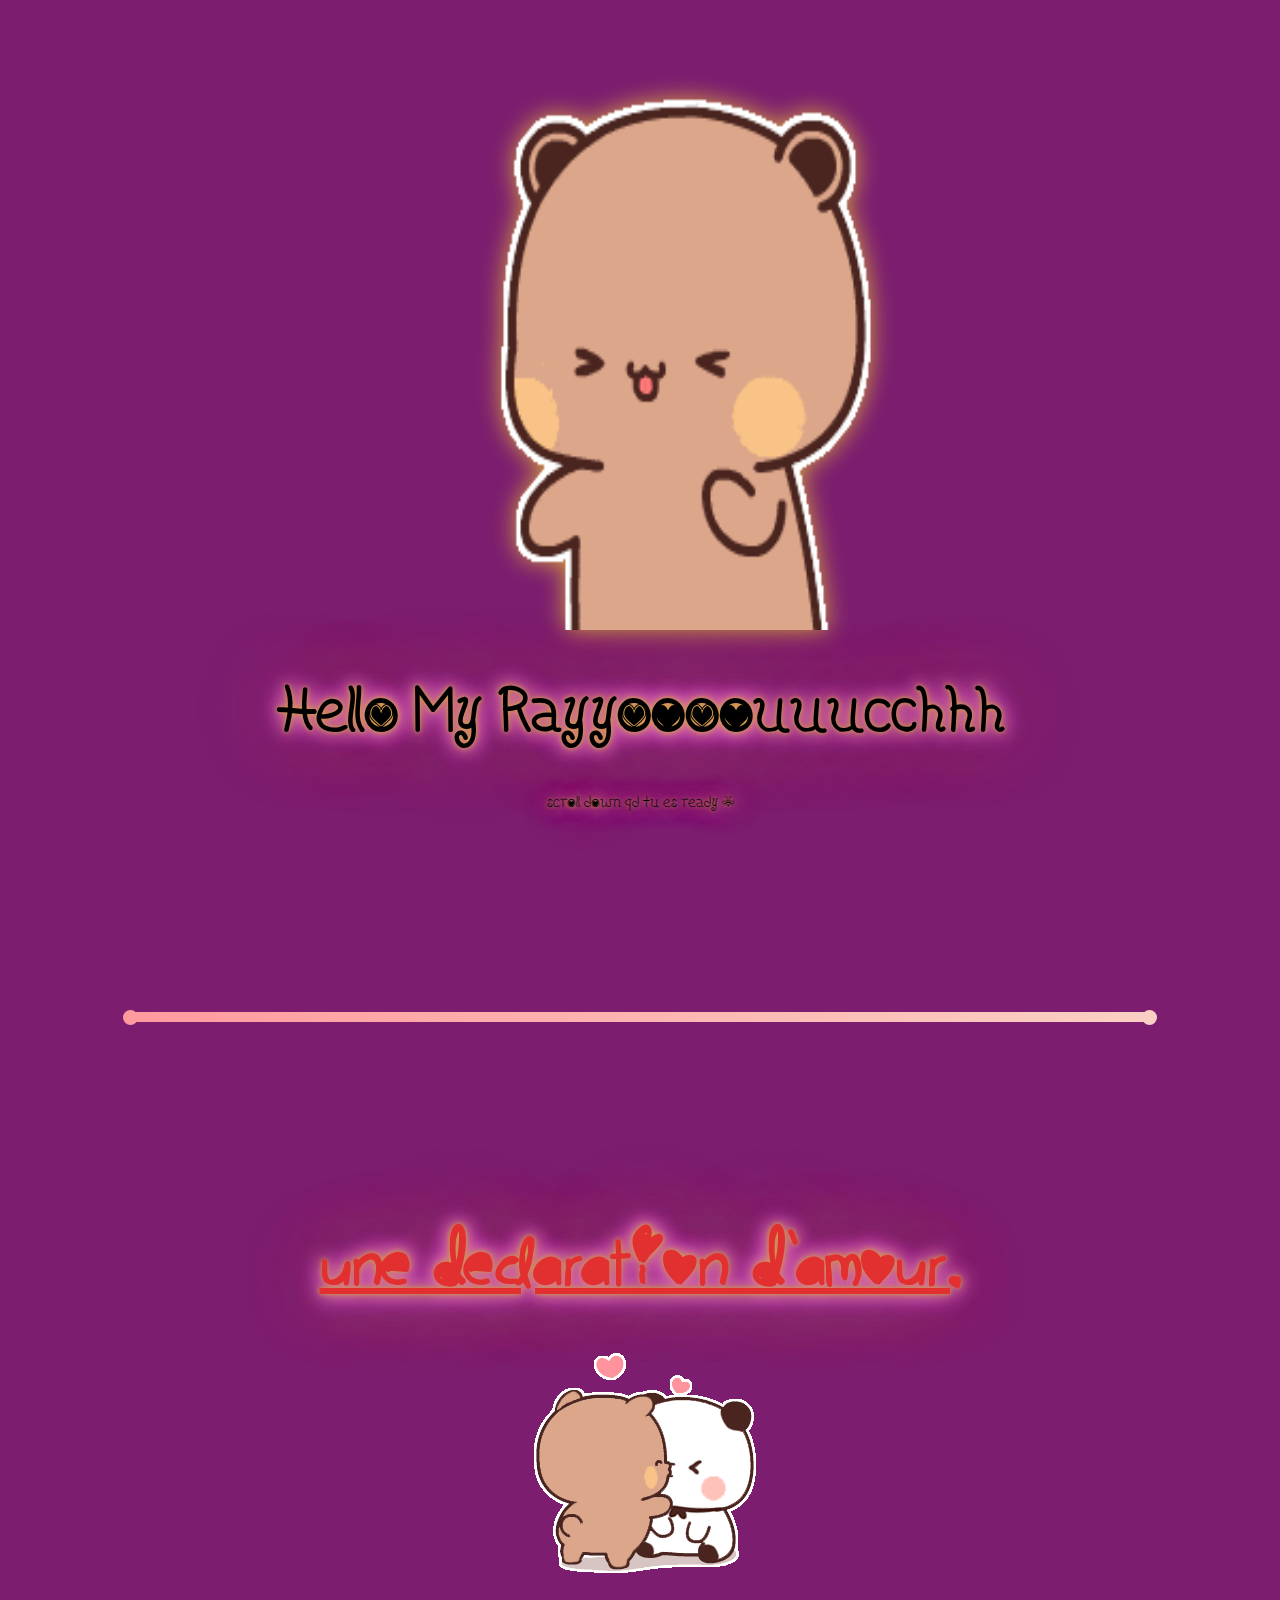
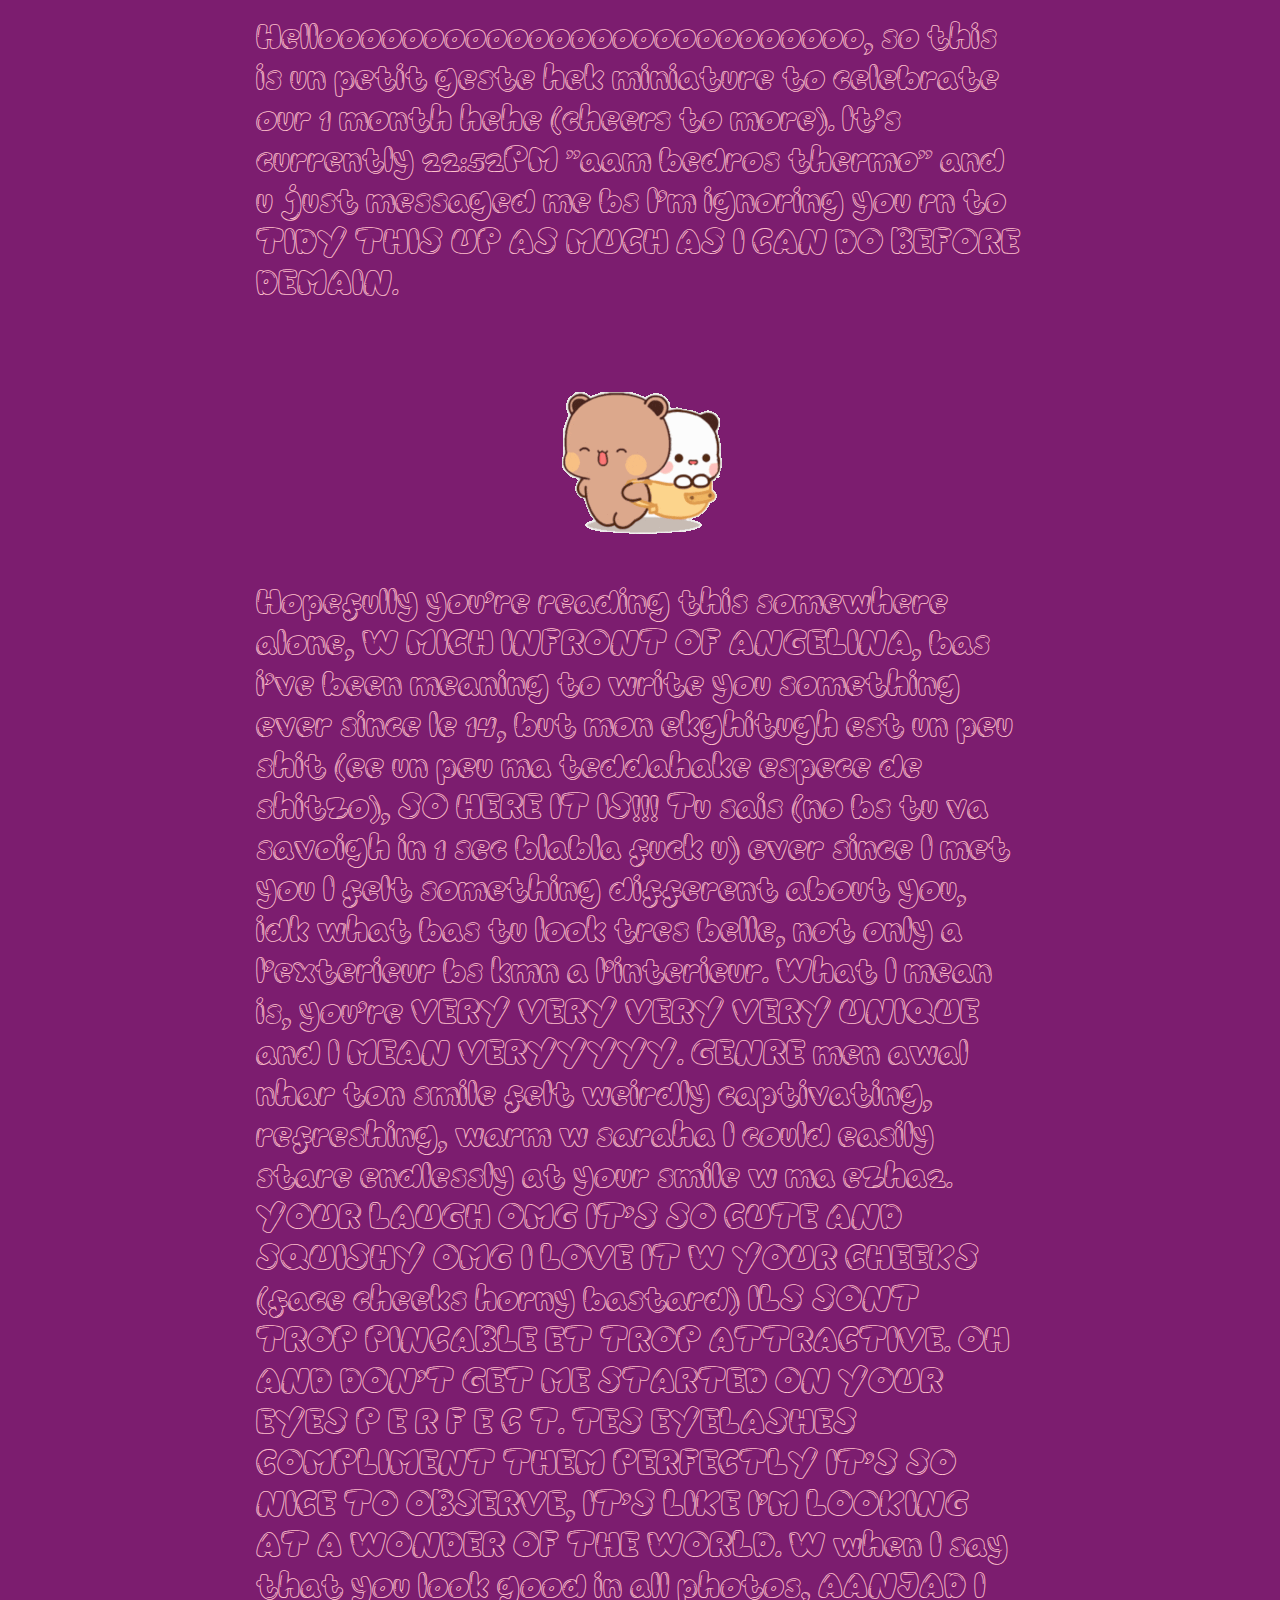
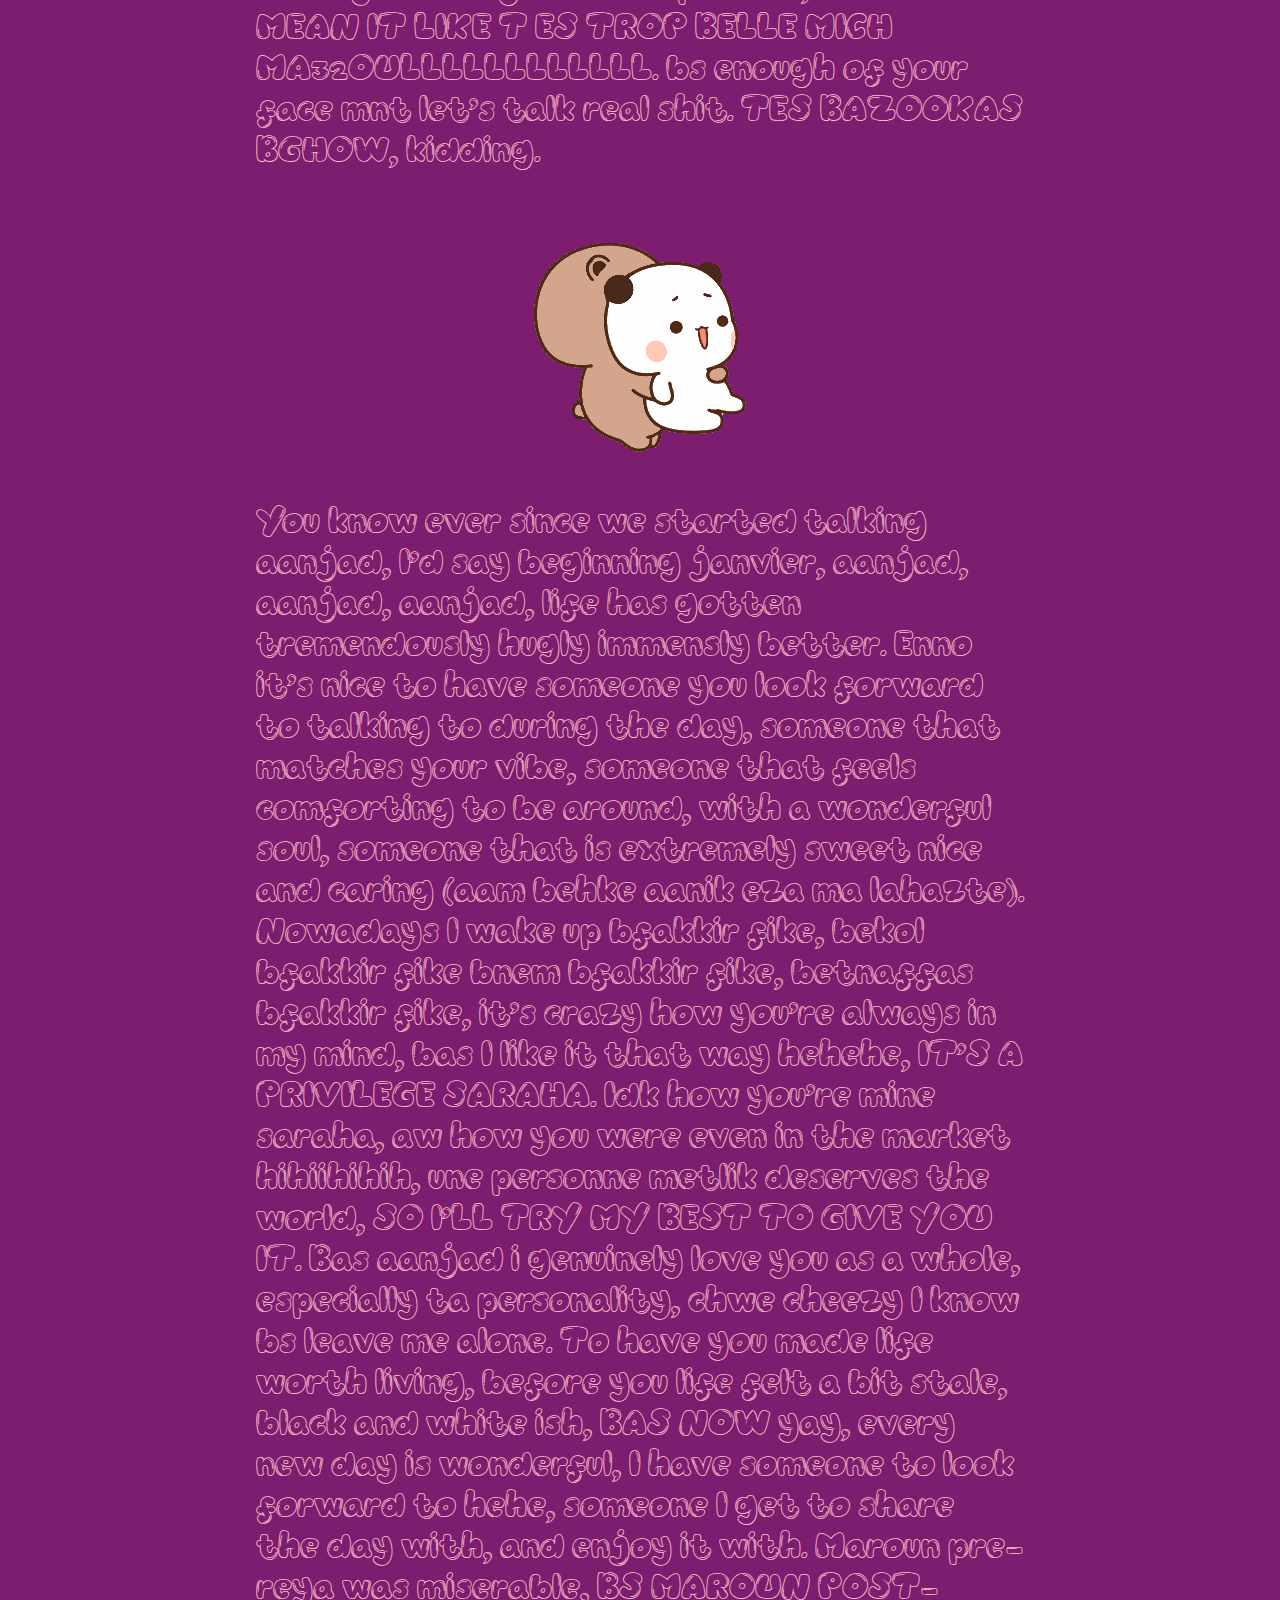
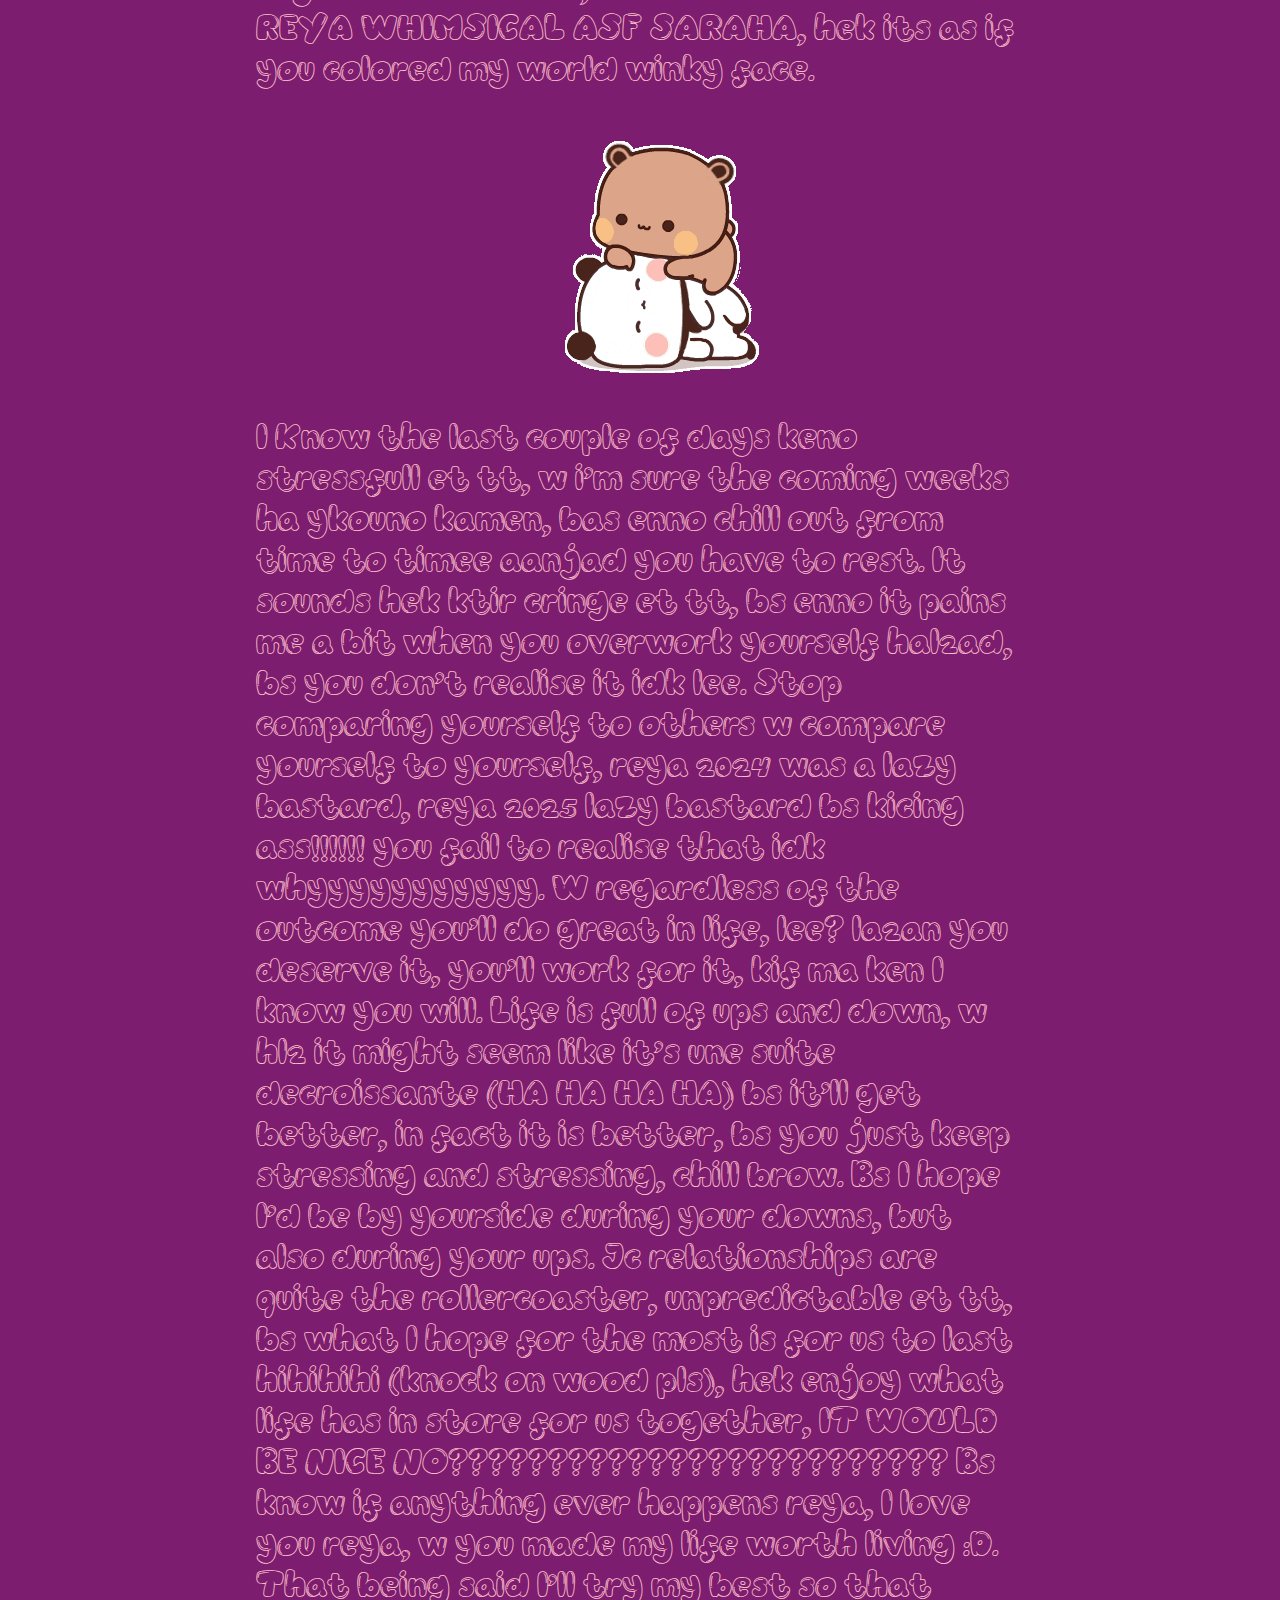
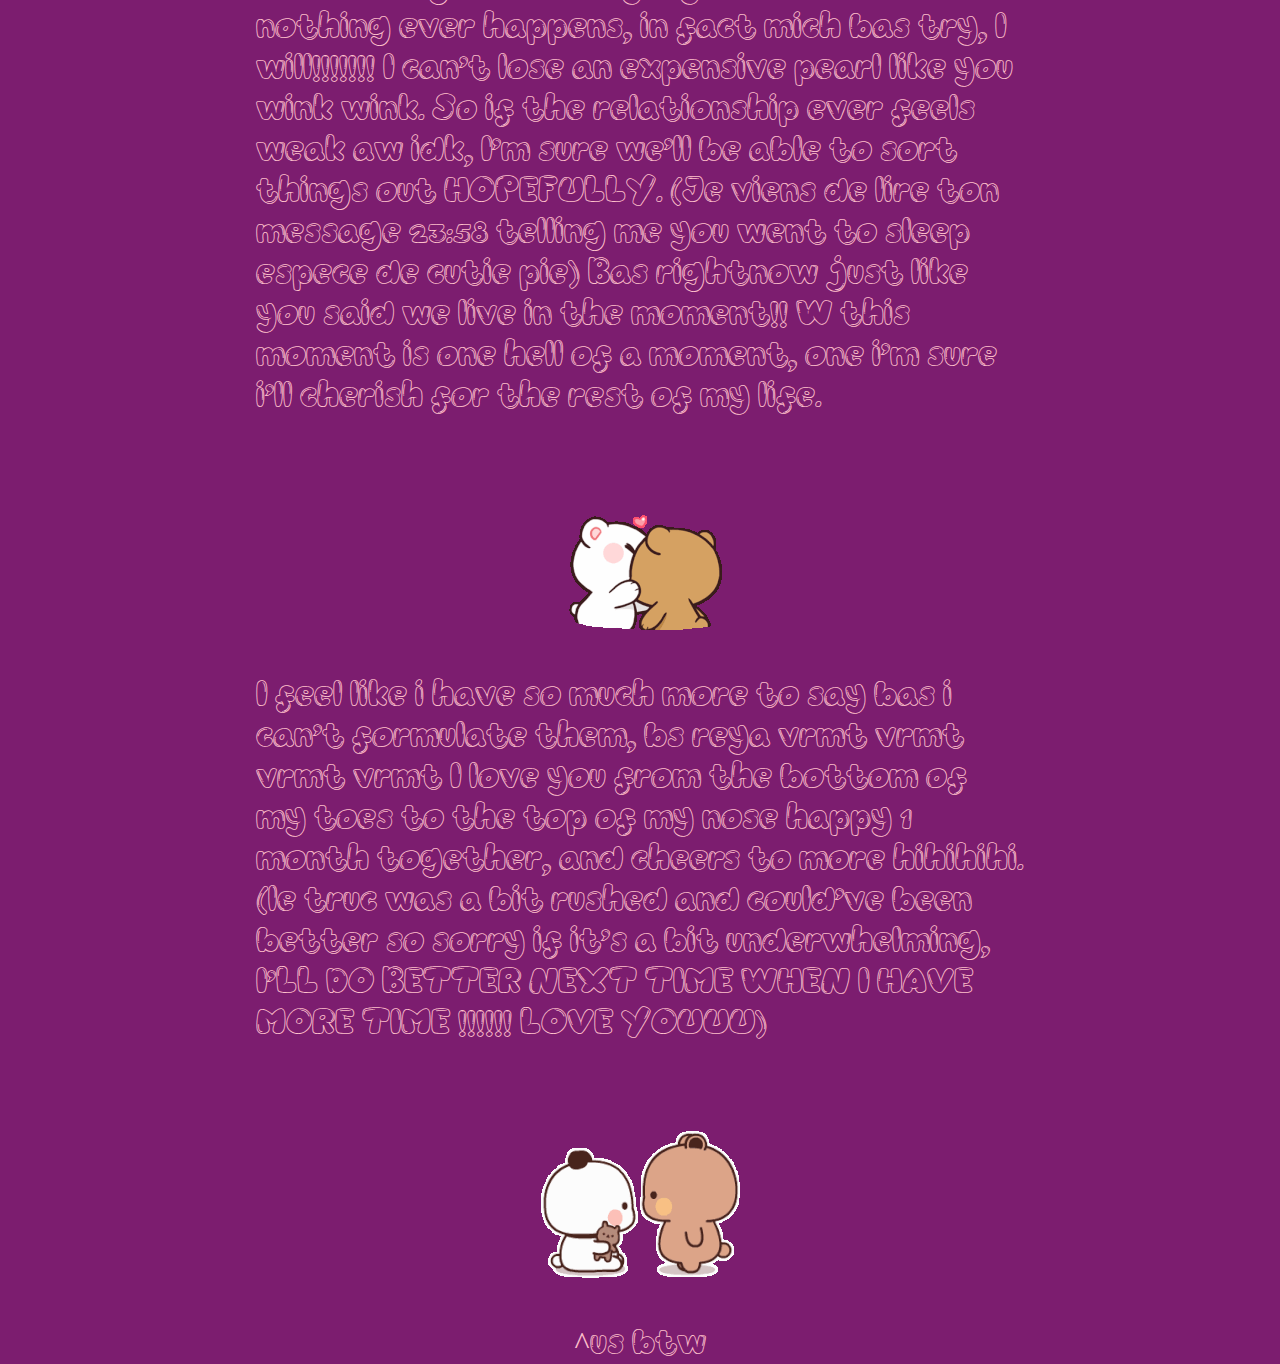
==== index.html @ 398c93b2 "Add files via upload" ====
<!DOCTYPE html>
<html lang="en">
<head>
    <meta charset="UTF-8">
    <meta name="viewport" content="width=device-width, initial-scale=1.0">
    <title>Love you ❤️</title>
    <link href="./index.css" rel="stylesheet">
    <script src="jquery-3.7.1.min.js"></script>
    <link rel="icon" type="image/x-icon" href="./bubu-dudu.gif" />


</head>
<body>
    <div class="background effect-text">
        <div id="welcome__section">
            <img src="./bubu-dudu-sseeyall.gif">
            <h1>Hello My Rayyoooouuucchhh</h1>
            <p>scroll down qd tu es ready :)</p>
        </div>
        <div class="cute-bar"></div>
        <div id="text__section">
            <h3>
                Une declaration d'amour.
            </h3>
            <img src="./bear-kiss-bear-kisses.gif">

            <p> 
                Helloooooooooooooooooooooooooo, so this is un petit geste hek miniature to celebrate our
                1 month hehe (cheers to more). It's currently 22:52PM "aam bedros thermo" and u just messaged me
                bs I'm ignoring you rn to TIDY THIS UP AS MUCH AS I CAN DO BEFORE DEMAIN.
            </p>
            <img src="./bubu-dudu-sseeyall (1).gif">
            <p>
                Hopefully you're reading this somewhere alone, W MICH INFRONT OF ANGELINA, bas i've been meaning 
                to write you something ever since le 14, but mon ekghitugh est un peu shit (ee un peu ma teddahake
                espece de shitzo), SO HERE IT IS!!! Tu sais (no bs tu va savoigh in 1 sec blabla fuck u) ever since I
                met you I felt something different about you, idk what bas tu look tres belle, not only a l'exterieur
                bs kmn a l'interieur. What I mean is, you're VERY VERY VERY VERY UNIQUE and I MEAN VERYYYYY. <bold>GENRE</bold>
                men awal nhar ton smile felt weirdly captivating, refreshing, warm w saraha I could easily stare endlessly at your 
                smile w ma ezha2. YOUR LAUGH OMG IT'S SO CUTE AND SQUISHY OMG I LOVE IT W YOUR CHEEKS (face cheeks horny bastard)
                ILS SONT TROP PINCABLE ET TROP ATTRACTIVE. OH AND DON'T GET ME STARTED ON YOUR EYES P E R F E C T. TES EYELASHES
                COMPLIMENT THEM PERFECTLY IT'S SO NICE TO OBSERVE, IT'S LIKE I'M LOOKING AT A WONDER OF THE WORLD. W when I say 
                that you look good in all photos, AANJAD I MEAN IT LIKE T ES TROP BELLE MICH MA32OULLLLLLLLLLLL. bs enough of your face mnt let's talk real shit. TES BAZOOKAS BGHOW, kidding.
            </p>
            <img src="./bubu-bubu-dudu.gif">

            <p>
                You know ever since we started talking aanjad, I'd say beginning janvier, aanjad, aanjad, aanjad, life has gotten 
                tremendously hugly immensly better. Enno it's nice to have someone you look forward to talking to during the day,
                someone that matches your vibe, someone that feels comforting to be around, with a wonderful soul, someone that is
                extremely sweet nice and caring (aam behke aanik eza ma lahazte). Nowadays I wake up bfakkir fike, bekol bfakkir fike 
                bnem bfakkir fike, betnaffas bfakkir fike, it's crazy how you're always in my mind, bas I like it that way hehehe, IT'S 
                A PRIVILEGE SARAHA. Idk how you're mine saraha, aw how you were even in the market hihiihihih, une personne metlik deserves
                the world, SO I'LL TRY MY BEST TO GIVE YOU IT. Bas aanjad i genuinely love you as a whole, especially ta personality,
                chwe cheezy I know bs leave me alone. To have you made life worth living, before you life felt a bit stale, black and white ish,
                BAS NOW yay, every new day is wonderful, I have someone to look forward to hehe, someone I get to share the day with, and enjoy it 
                with. Maroun pre-reya was miserable, BS MAROUN POST-REYA WHIMSICAL ASF SARAHA, hek its as if you colored my world winky face.
            </p>
            <img src="./panda-bear.gif">
            <p>
                I Know the last couple of days keno stressfull et tt, w i'm sure the coming weeks ha ykouno kamen, bas enno chill out from time to timee
                aanjad you have to rest. It sounds hek ktir cringe et tt, bs enno it pains me a bit when you overwork yourself hal2ad, bs you don't realise
                it idk lee. Stop comparing yourself to others w compare yourself to yourself, reya 2024 was a lazy bastard, reya 2025 lazy bastard bs kicing ass!!!!!!
                you fail to realise that idk whyyyyyyyyyyy. W regardless of the outcome you'll do great in life, lee? la2an you deserve it, you'll work for it, kif ma ken
                I know you will. Life is full of ups and down, w hl2 it might seem like it's une suite decroissante (HA HA HA HA) bs it'll get better,
                in fact it is better, bs you just keep stressing and stressing, chill brow. Bs I hope I'd be by yourside during your downs, but also during your ups.
                Jc relationships are quite the rollercoaster, unpredictable et tt, bs what I hope for the most is for us to last hihihihi (knock on wood pls), hek enjoy
                what life has in store for us together, IT WOULD BE NICE NO????????????????????????? Bs know if anything ever happens reya, I love you reya, w you made my life worth living :D.
                That being said I'll try my best so that nothing ever happens, in fact mich bas try, I will!!!!!!! I can't lose an expensive pearl like you wink wink. So
                if the relationship ever feels weak aw idk, I'm sure we'll be able to sort things out HOPEFULLY. (Je viens de lire ton message 23:58 telling me you went to sleep espece de cutie pie)
                Bas rightnow just like you said we live in the moment!! W this moment is one hell of a moment, one i'm sure i'll cherish for the rest of my life.
            </p>
            <img src="./milk-and-mocha.gif">

            <p>
                I feel like i have so much more to say bas i can't formulate them, bs reya vrmt vrmt vrmt vrmt I love you from the bottom of my toes to the top of my nose
                happy 1 month together, and cheers to more hihihihi. (le truc was a bit rushed and could've been better so sorry if it's a bit underwhelming, I'LL DO BETTER 
                NEXT TIME WHEN I HAVE MORE TIME !!!!!! LOVE YOUUU)
            </p>
            <img src="./dudu-bubu-cute-kiss.gif">
            <p>^us btw</p>
        </div>
    </div>
    
</body>
<script src="index.js"></script>
</html>
---- index.css ----
@font-face {
    font-family: Cookiemonster;
    src: url("./Cookiemonster-gv11.ttf");
  }
  @font-face {
    font-family: Balonku;
    src: url("./BalonkuRegular-la1w.otf");
  }
  @font-face {
    font-family: Honeybee;
    src: url("./Honeybeeregular-MG0p.ttf");
  }
  @font-face {
    font-family: SchofieldOutline;
    src: url("./SchofieldOutline-w1XoP.otf");
  }

* { 
    margin : 0;
    padding : 0;
}

body { 
    background-color: rgb(124, 29, 111);
    overflow-x: hidden; /* Hide horizontal scrollbar */
}

.background { 
    flex-direction: column;
    width :100vw;
    display : flex;
    flex-direction : column;
    justify-content: center;
    align-items: center;
    gap : 20vh;
}

#welcome__section {
    width :100vw;
    display : flex;
    flex-direction : column;
    justify-content: center;
    align-items: center;
    gap : 5vh;
}

#welcome__section > img {
    height: 70vh;
    width: 40vw;
    image-rendering: optimizeQuality;
    filter: drop-shadow(0px 0px 12px #d3a33c);
}

#welcome__section > h1 {
    text-align: center;
    font-family: Honeybee;
    font-size: 4rem;
    text-shadow: 0 0 5px #d3a33c, 0 0 15px #d3a33c, 0 0 25px #f562ff,
    0 0 20px #f562ff, 0 0 30px #890092, 0 0 80px #890092, 0 0 80px #d3a33c;
}

#welcome__section > p {
    text-align: center;
    font-family: Honeybee;
    text-shadow: 0 0 5px #d3a33c, 0 0 15px #d3a33c, 0 0 25px #f562ff,
    0 0 20px #f562ff, 0 0 30px #890092, 0 0 80px #890092, 0 0 80px #d3a33c;
}

.cute-bar {
    width: 80%;
    height: 10px;
    background: linear-gradient(90deg, #ff9a9e, #fad0c4);
    border-radius: 5px;
    position: relative;
    margin: 20px auto;
}
.cute-bar::before {
    content: "";
    width: 15px;
    height: 15px;
    background: #ff9a9e;
    border-radius: 50%;
    position: absolute;
    left: -5px;
    top: -2.5px;
}
.cute-bar::after {
    content: "";
    width: 15px;
    height: 15px;
    background: #fad0c4;
    border-radius: 50%;
    position: absolute;
    right: -5px;
    top: -2.5px;
}


#text__section {
    display: flex;
    flex-direction : column;
    justify-content: center;
    align-items: center;
    gap : 5vh;
    padding-left: 20vw;
    padding-right: 20vw;
}

#text__section > p{
    font-family: Balonku;
    font-size: 2rem;
    color : pink;
    z-index: 20;
}

#text__section > h3{
    font-family: Cookiemonster;
    font-size: 4rem;
    color : rgb(226, 47, 47);
    text-shadow: 0 0 5px #d3a33c, 0 0 15px #d3a33c, 0 0 25px #f562ff,
    0 0 20px #f562ff, 0 0 30px #890092, 0 0 80px #890092, 0 0 80px #d3a33c;
    text-decoration: underline;
}

.tiny-heart {
    position: absolute;
    opacity: 0;
    background-color: #f30930;
    box-shadow: 0px 0px 50px 4px transparentize(#ef233c, 0.3);
    animation: animated-heart infinite ease-in;
    &:before,
    &:after {
      content: "";
      position: absolute;
      border-radius: 50%;
      top: 0;
      left: 0;
      width: 100%;
      height: 100%;
      background-color: #d90429;
    }
    &:before {
      transform: translateX(-50%);
    }
    &:after {
      transform: translateY(-50%);
    }
  }
  
  @keyframes animated-heart {
    0% {
      opacity: 0;
      transform: translate(0, 0) rotate(45deg);
    }
    50% {
      opacity: 1;
      transform: translate(0, -40%) rotate(45deg);
    }
    100% {
      opacity: 0;
      transform: translate(0, -1000%) rotate(45deg);
    }
  }

  * {
    -moz-user-select: -moz-none;
    -khtml-user-select: none;
    -webkit-user-select: none;
  
    -ms-user-select: none;
    user-select: none;
  }
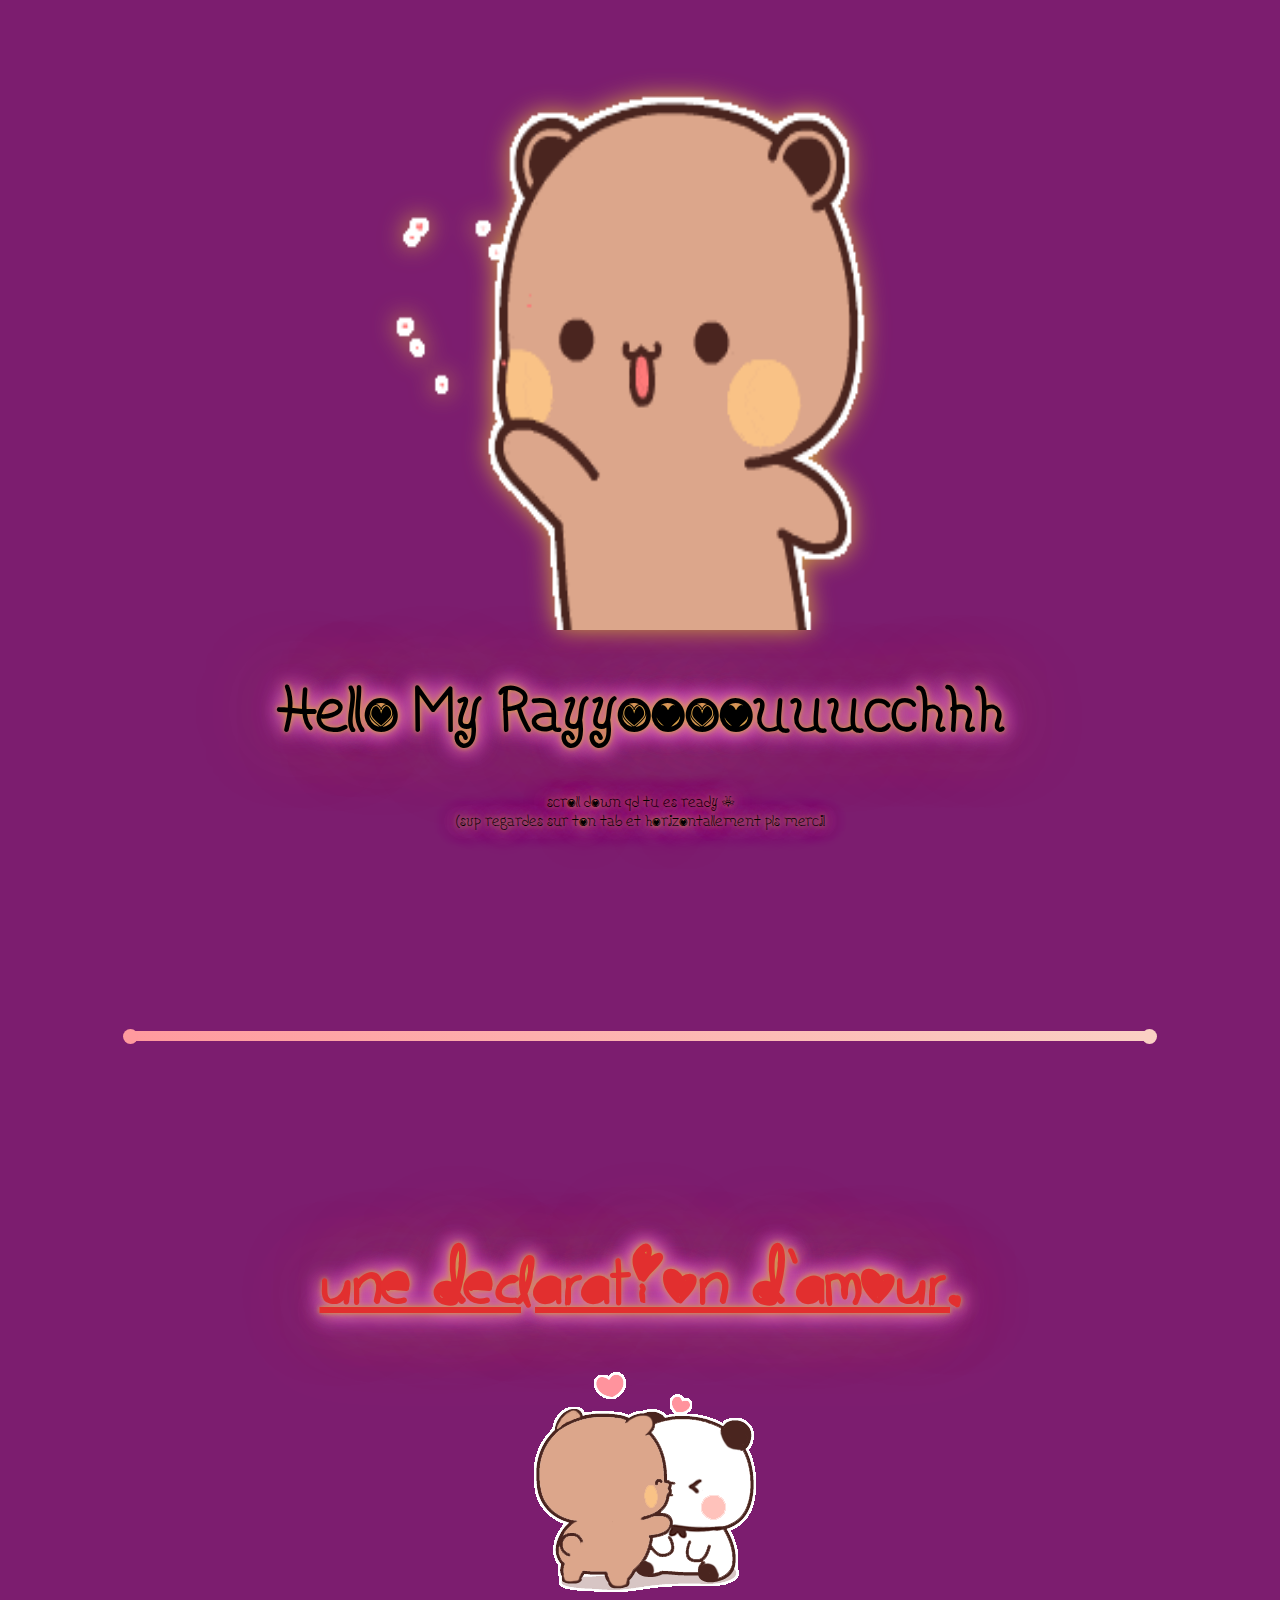
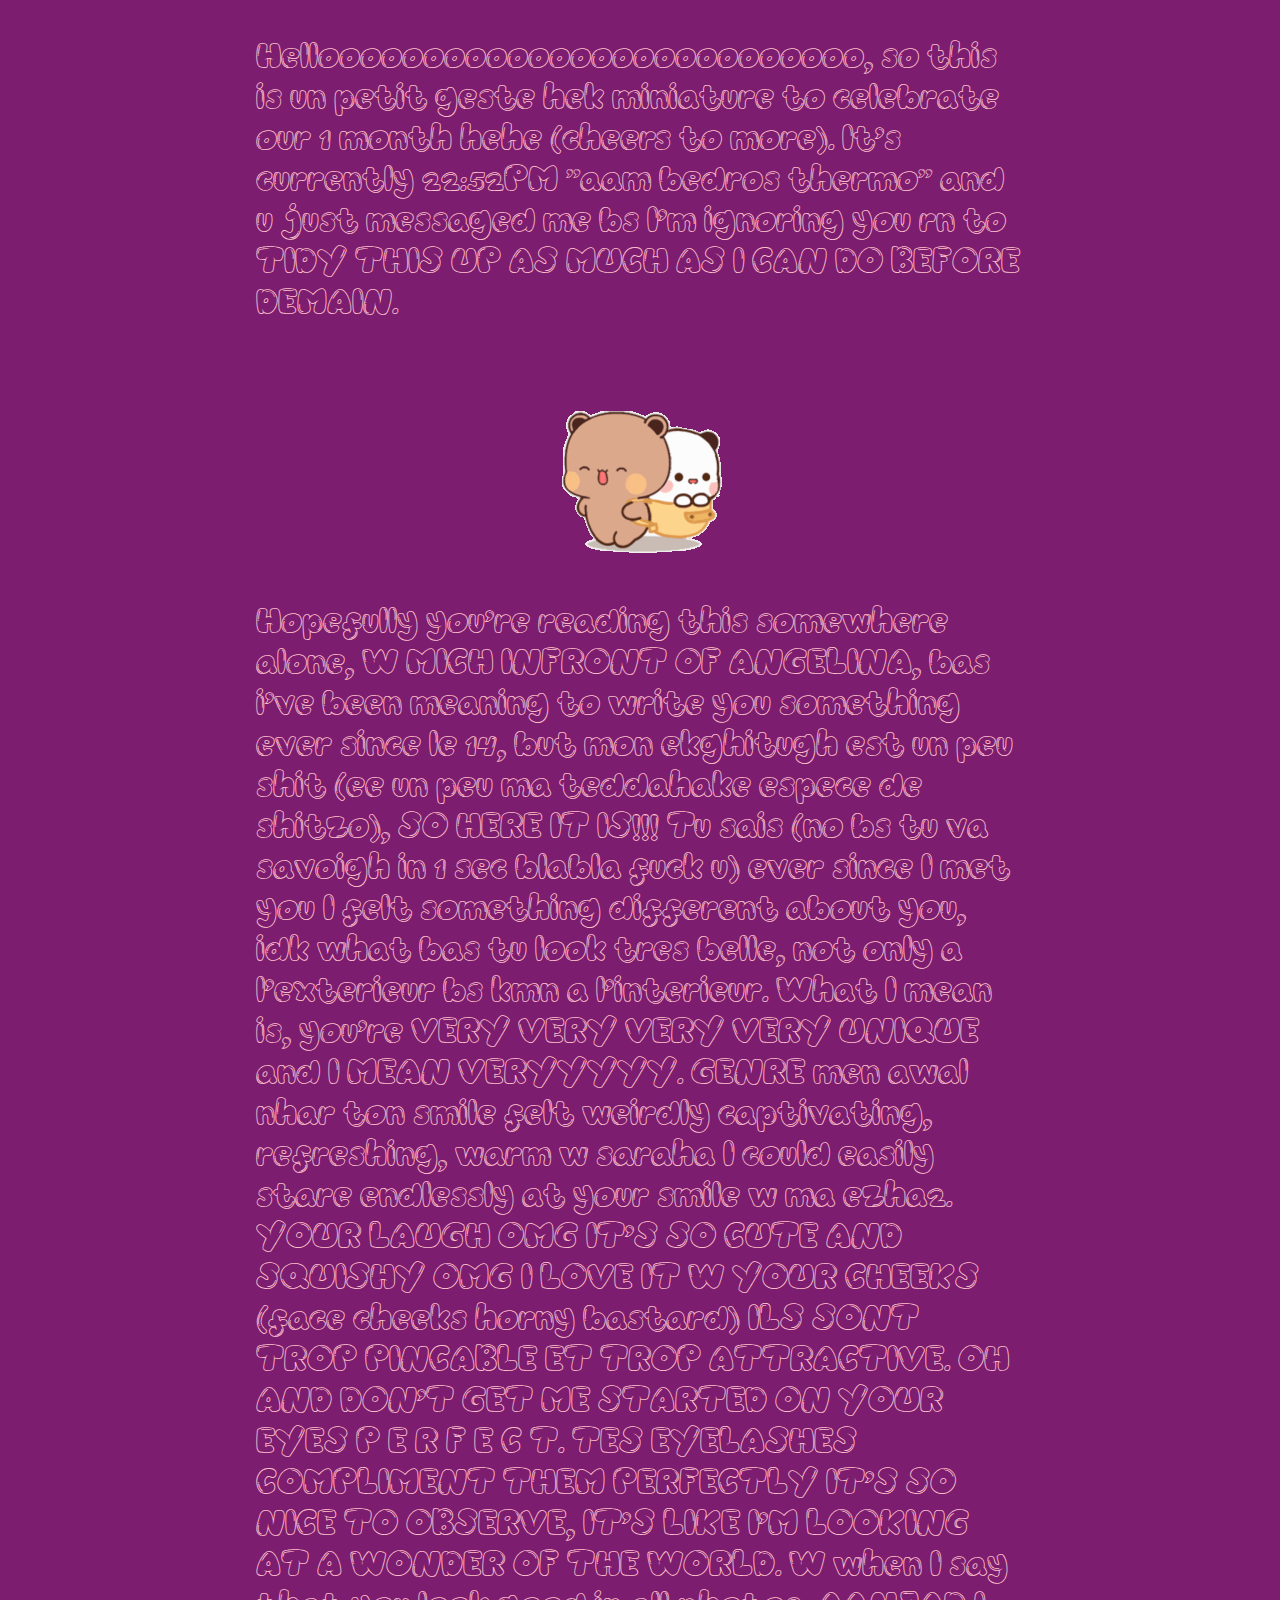
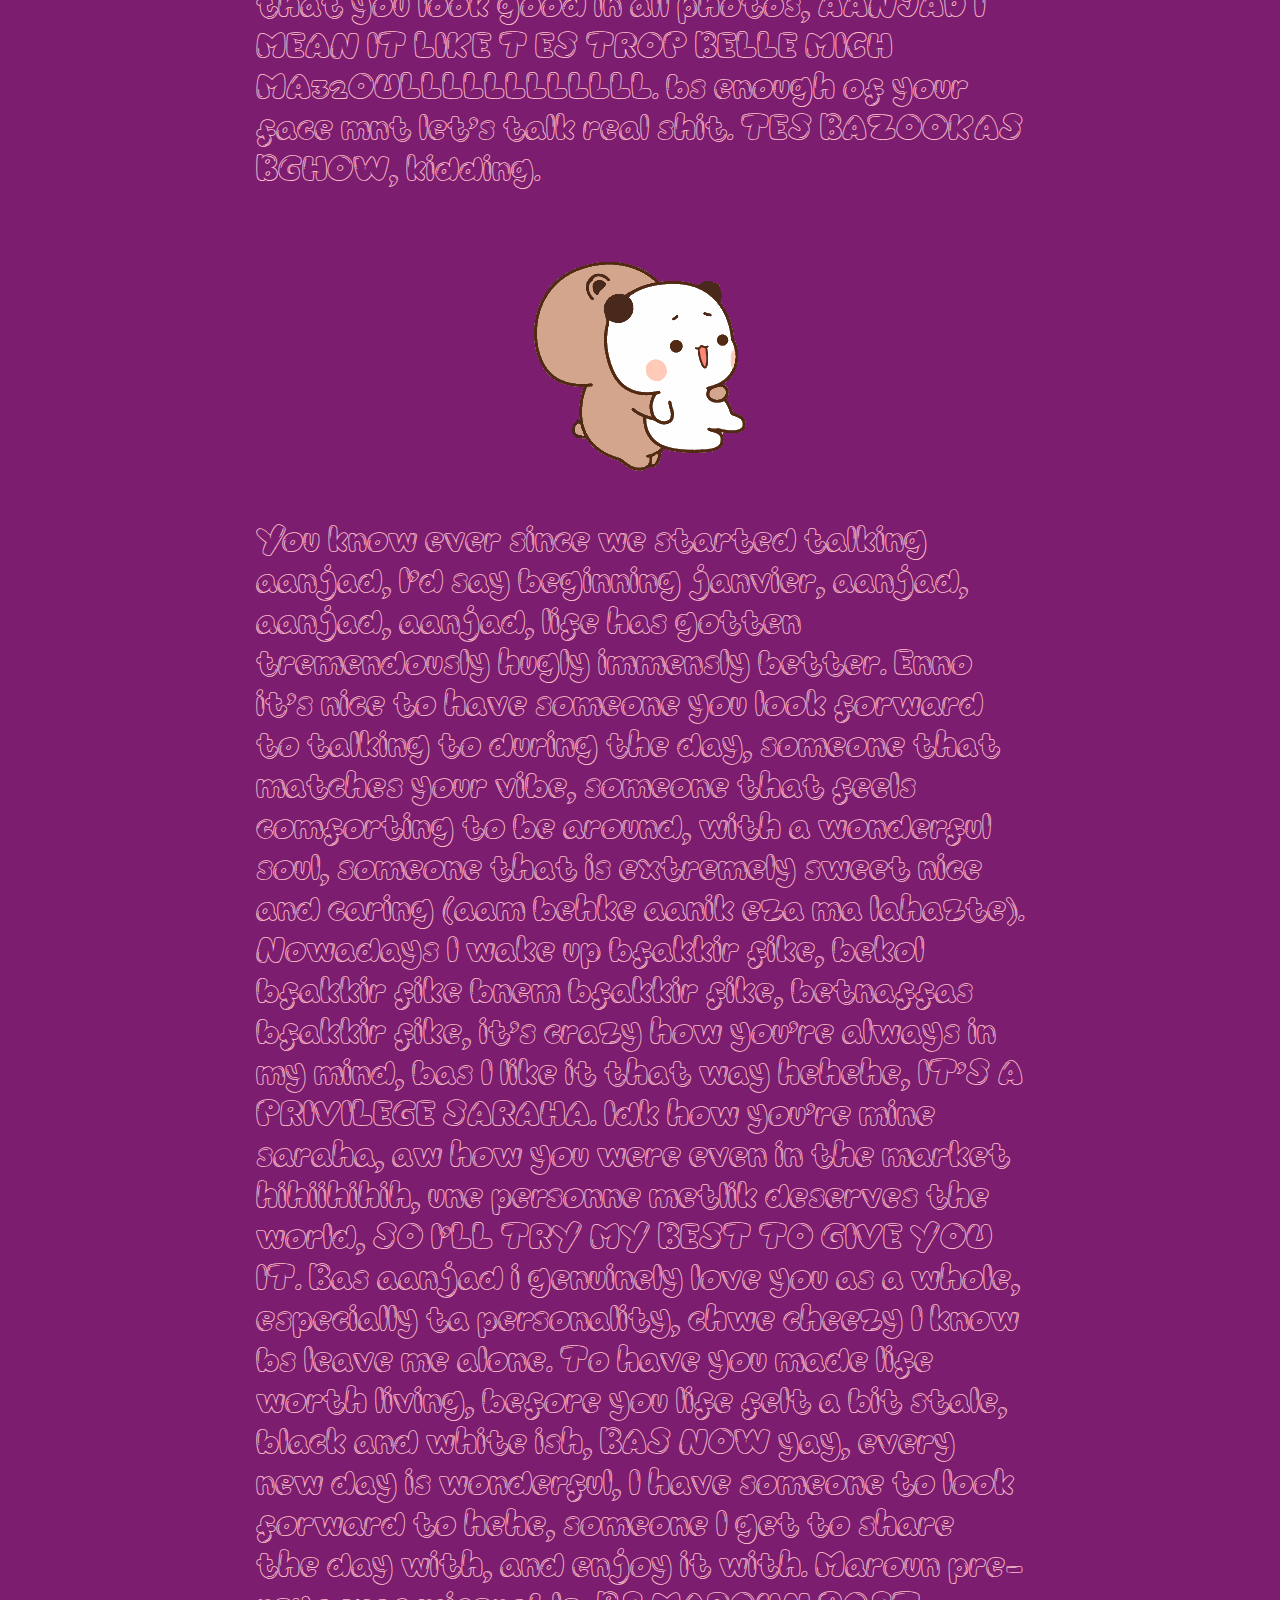
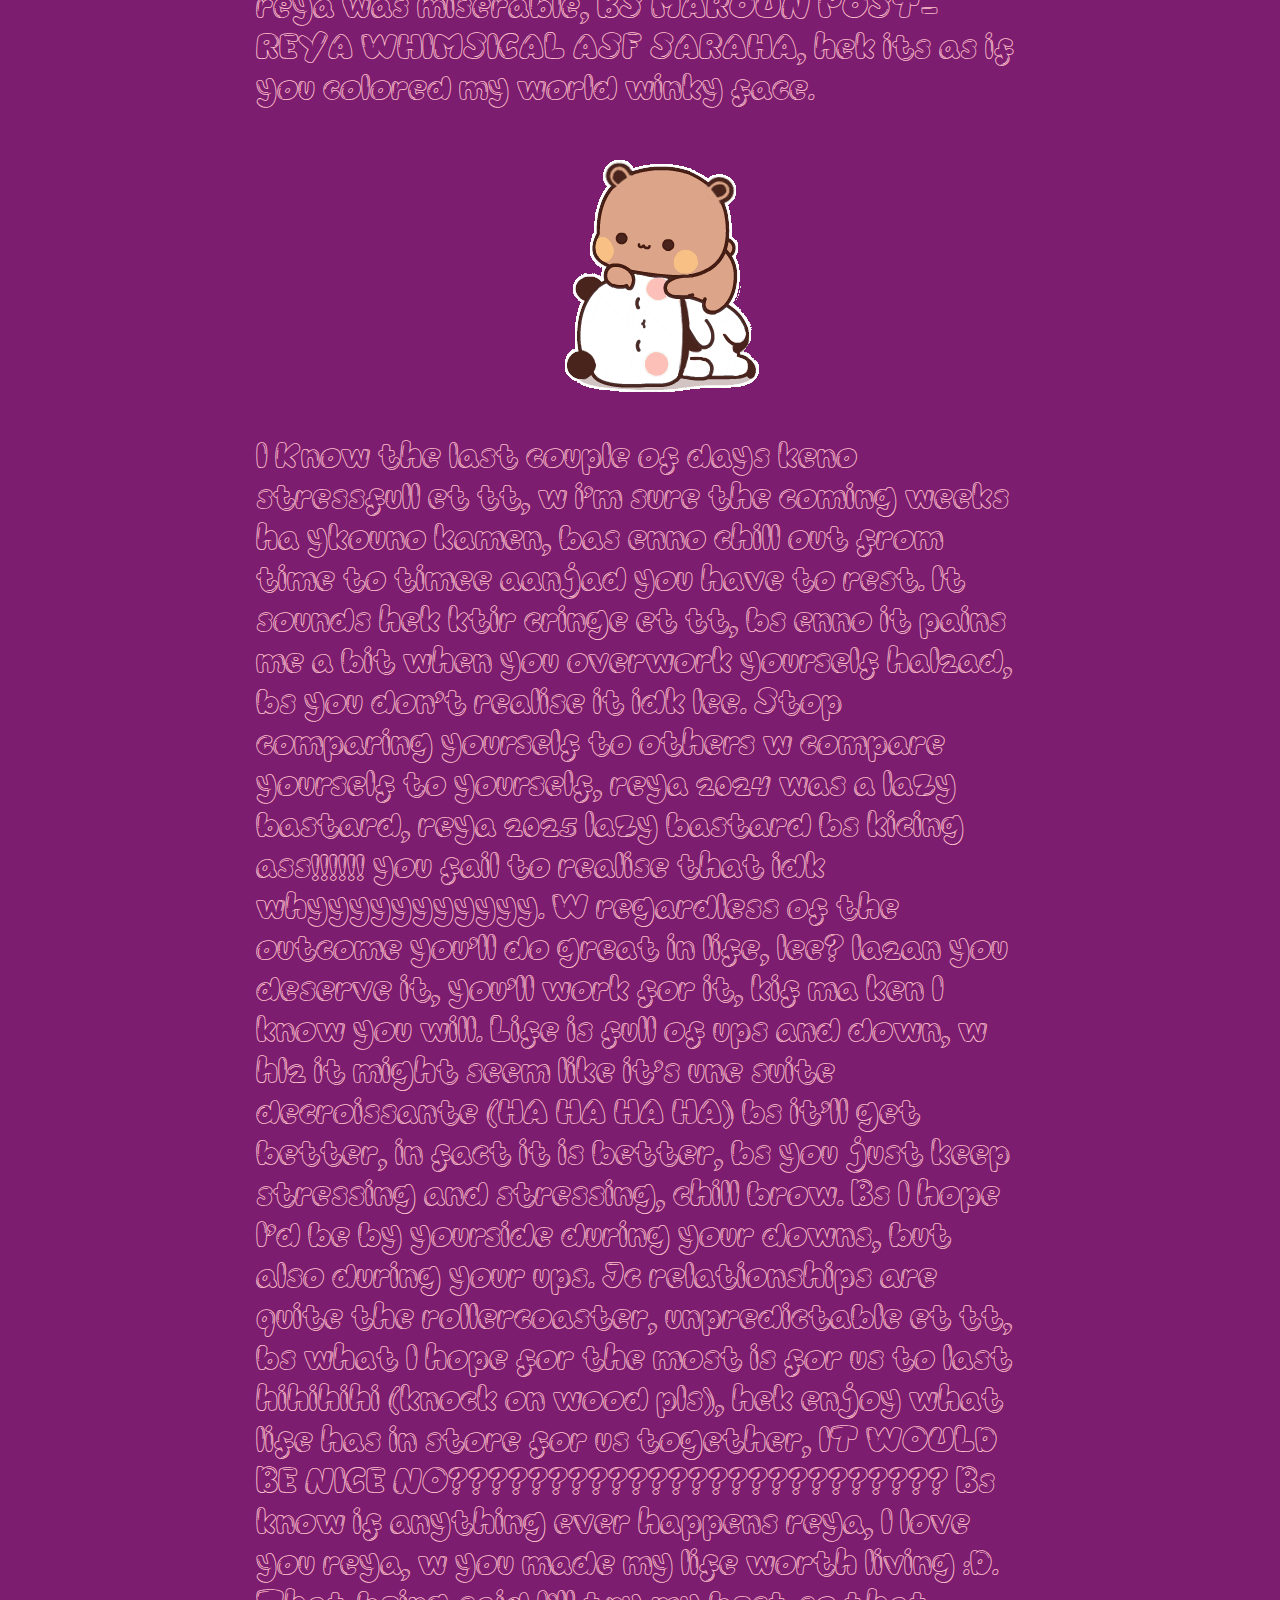
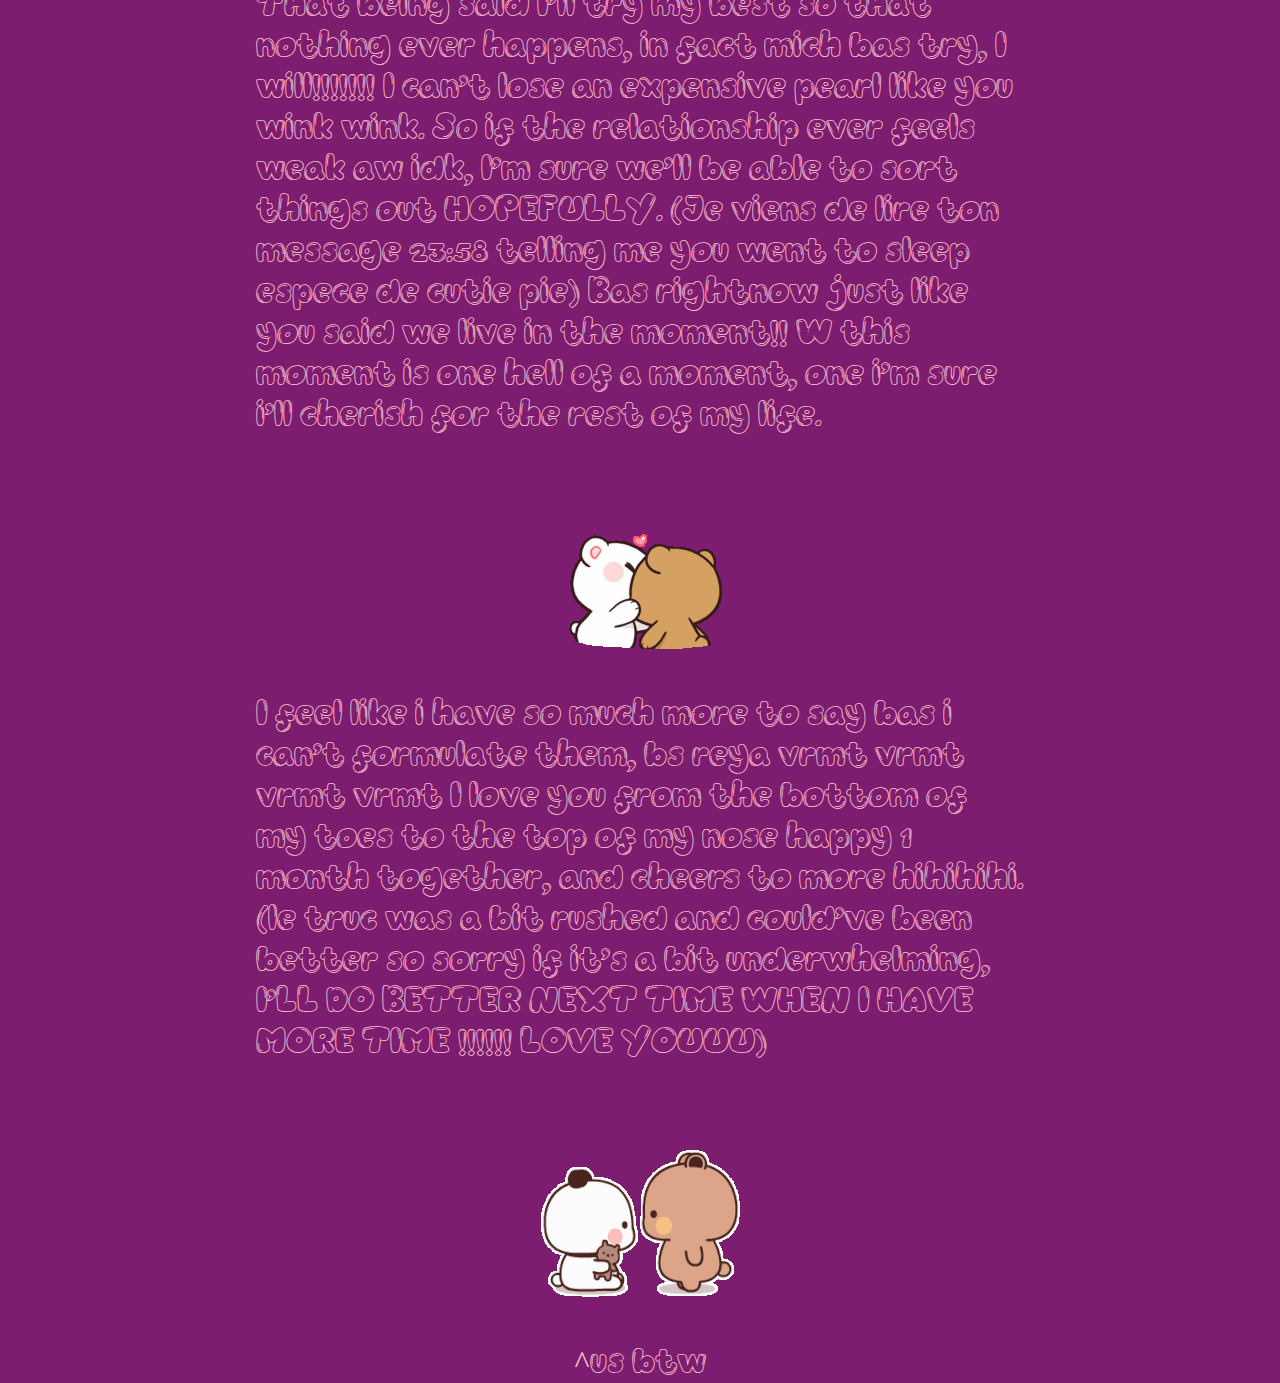
==== commit b548f52c: "Add files via upload" ====
--- a/index.html
+++ b/index.html
@@ -15,7 +15,7 @@
         <div id="welcome__section">
             <img src="./bubu-dudu-sseeyall.gif">
             <h1>Hello My Rayyoooouuucchhh</h1>
-            <p>scroll down qd tu es ready :)</p>
+            <p>scroll down qd tu es ready :) <br> (svp regardes sur ton tab et horizontallement pls merci!</p>
         </div>
         <div class="cute-bar"></div>
         <div id="text__section">
